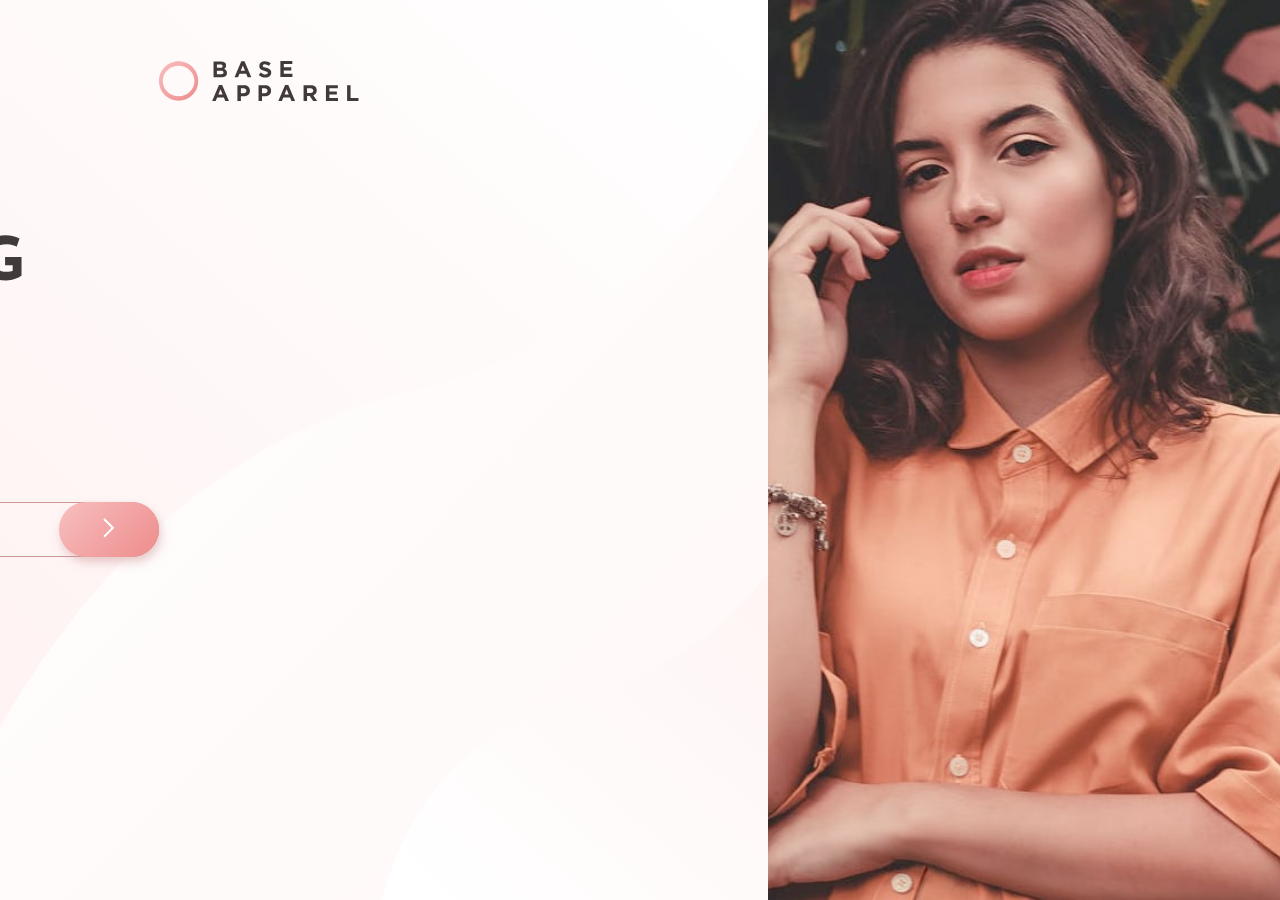
==== index.html @ 8f60f510 "corrigido nome do html" ====
<!DOCTYPE html>
<html lang="pt-br">
<head>
    <meta charset="UTF-8">
    <meta http-equiv="X-UA-Compatible" content="IE=edge">
    <meta name="viewport" content="width=device-width, initial-scale=1.0">
    <title>Base Apparel YT</title>
    <link rel="shortcut icon" href="./src/images/favicon-32x32.png" type="image/x-icon">
    <link rel="preconnect" href="https://fonts.googleapis.com"><link rel="preconnect" href="https://fonts.gstatic.com" crossorigin><link href="https://fonts.googleapis.com/css2?family=Josefin+Sans:wght@300;400;600&display=swap" rel="stylesheet">
    <link rel="stylesheet" href="./src/css/style-yt.css">
    <link rel="stylesheet" href="./src/css/responsive-yt.css">
</head>
<body>
    <div class="container">
        <div class="left">
            <div class="inner-container">
                <img class="logo" src="./src/images/logo.svg" alt="logo">

                <img class="bg-mobile" src="./src/images/hero-mobile.jpg" alt="background-mobile">
                <h1><span>We're</span> coming soon</h1>
                <p>Hello fellow shoppers! We're currently building our new fashion store. Add your email below to stay up-to-date with announcements and our launch deals.</p>

                <form method="GET" action="./index-yt.html">
                    <input type="email" name="email" placeholder="Email Address">
                    <img class="error-icon" src="./src/images/icon-error.svg" alt="error">
                    <button>
                        <img src="./src/images/icon-arrow.svg" alt="arrow">
                    </button>
                    <small>Please provide a valid email</small>
                </form>
            </div>
        </div>

        <div class="right bg-image"></div>
    </div>
</body>
</html>
---- src/css/style-yt.css ----
* {
    margin: 0;
    padding: 0;
    box-sizing: border-box;
}

body {
    background-image: linear-gradient(135deg, 
    hsl(0, 0%, 100%),
    hsl(0, 100%, 98%)
    );
    font-family: 'Josefin Sans', sans-serif;
}

.container {
    display: flex;
    min-height: 100vh;
}

.container .left {
    background-image: url(../images/bg-pattern-desktop.svg);
    background-size: cover;
    background-position: center center;
    padding: 0 40px 40px;
    width: 60%;
}

.left .inner-container {
    max-width: 450px;
    margin: auto;
}

.container .right {
    width: 40%;
}

.container .bg-image {
    background-image: url(../images/hero-desktop.jpg);
    background-size: cover;
    background-position: center center;
}

.inner-container .logo {
    margin: 60px 0;
    width: 200px;
}

.inner-container .bg-mobile {
    margin-bottom: 2em;
    display: none;
}

.inner-container h1 {
    color: hsl(0, 6%, 24%);
    font-size: 60px;
    letter-spacing: 10px;
    line-height: 1.1;
    margin-bottom: 0;
    transform: translate(-100%);
    text-transform: uppercase;
    animation: comeinleft .6s ease forwards;
}

.inner-container h1 span {
    color: hsl(0, 36%, 70%);
    font-weight: 200;
}

.inner-container p {
    color: hsl(0, 36%, 70%);
    line-height: 26px;
    margin: 30px 0;
    transform: translateX(-100%);
    opacity: 0;
    animation: comeinright .6s ease forwards;
}

.inner-container form {
    position: relative;
    transform: translateX(-100%);
    animation: comeinright .6s ease forwards;
}

input {
    background-color: transparent;
    border: 1px solid hsl(0, 36%, 70%);
    border-radius: 50px;
    font-size: 16px;
    padding: 15px 30px;
    height: 55px;
    width: 100%;
}

input:focus {
    border-width: 2px;
    padding: 14px 29px;
    box-shadow: 0px 0px 10px hsl(0, 36%, 70%, 0.5);
    outline: none;
}

input::placeholder {
    color: hsl(0, 36%, 70%);
}

button {
    background-image: linear-gradient(135deg, hsl(0, 80%, 86%), hsl(0, 74%, 74%));
    box-shadow: 2px 5px 10px hsl(0, 36%, 70%, 0.5);
    border: none;
    border-radius: 50px;
    cursor: pointer;
    padding: 15px;
    position: absolute;
    top: 0;
    right: 0;
    transition: opacity 0.2s ease;
    height: 55px;
    width: 100px;
}

button:hover {
    opacity: .7;
}

.error-icon {
    display: none;
    position: absolute;
    top: 15px;
    right: 110px;
}

form small {
    color: hsl(0, 93%, 68%);
    display: none;
    margin-top: 15px;
    margin-left: 30px;
}

@keyframes comeinleft {
    to {
        transform: translateX(0);
    }
}

@keyframes comeinright {
    to {
        opacity: 1;
        transform: translateX(0);
    }
}
---- src/css/responsive-yt.css ----
@media (max-width:600px) {
    .inner-container .logo {
        margin: 30px 0;
        width: 100px;
    }

    .inner-container .bg-mobile {
        display: block;
        margin-left: -40px;
        margin-right: -40px;
        width: calc(100% + 80px);
    }

    .inner-container h1 {
        font-size: 40px;
    }

    .container .left {
        width: 100%;
    }

    .container .right {
        display: none;
    }

}
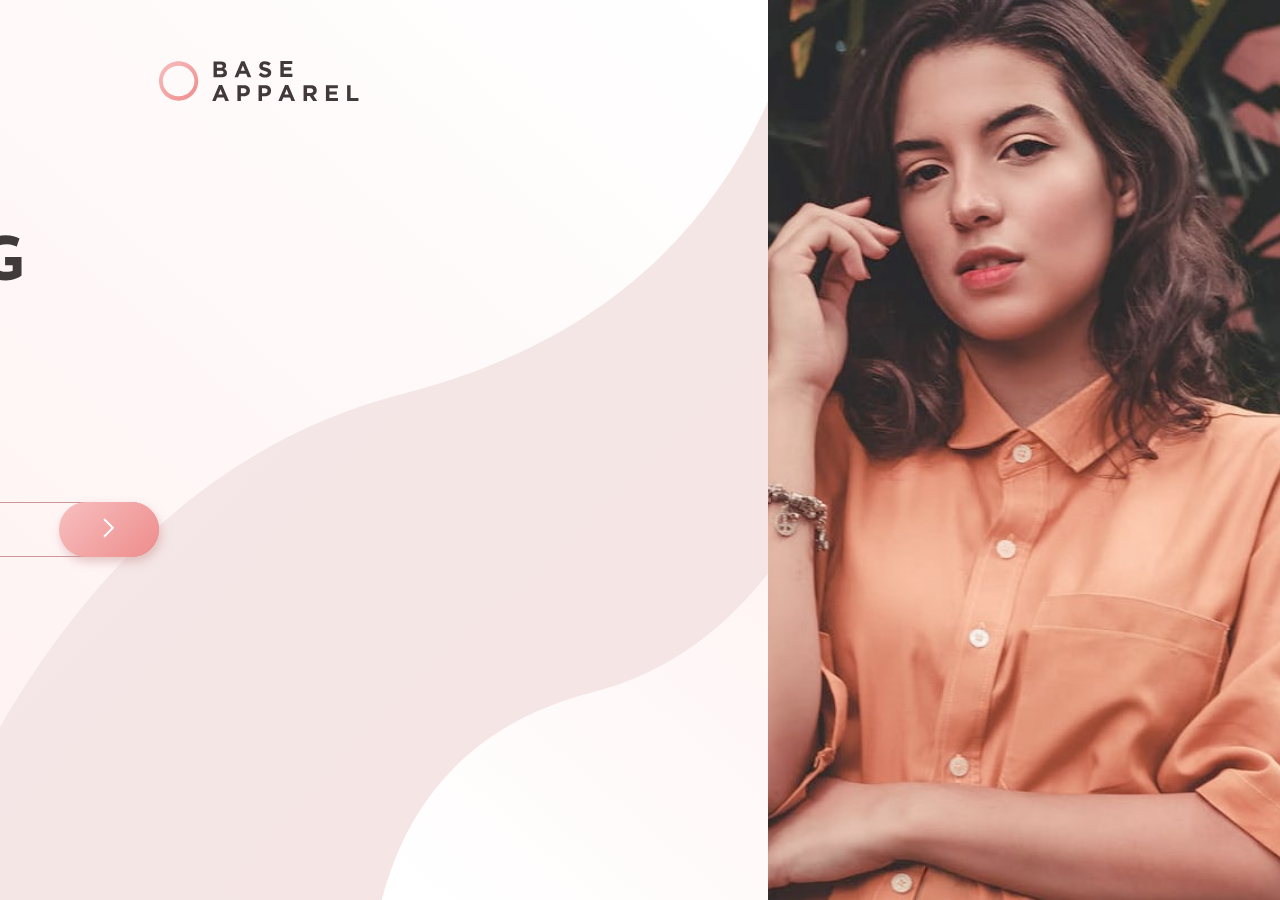
==== commit d604086f: "html e css concluído" ====
--- a/index.html
+++ b/index.html
@@ -4,29 +4,29 @@
     <meta charset="UTF-8">
     <meta http-equiv="X-UA-Compatible" content="IE=edge">
     <meta name="viewport" content="width=device-width, initial-scale=1.0">
-    <title>Base Apparel YT</title>
+    <title>Base Apparel Coming Soon Master</title>
     <link rel="shortcut icon" href="./src/images/favicon-32x32.png" type="image/x-icon">
     <link rel="preconnect" href="https://fonts.googleapis.com"><link rel="preconnect" href="https://fonts.gstatic.com" crossorigin><link href="https://fonts.googleapis.com/css2?family=Josefin+Sans:wght@300;400;600&display=swap" rel="stylesheet">
-    <link rel="stylesheet" href="./src/css/style-yt.css">
-    <link rel="stylesheet" href="./src/css/responsive-yt.css">
+    <link rel="stylesheet" href="./src/css/style.css">
+    <link rel="stylesheet" href="./src/css/responsive.css">
 </head>
 <body>
     <div class="container">
         <div class="left">
-            <div class="inner-container">
+            <div class="content">
                 <img class="logo" src="./src/images/logo.svg" alt="logo">
 
                 <img class="bg-mobile" src="./src/images/hero-mobile.jpg" alt="background-mobile">
-                <h1><span>We're</span> coming soon</h1>
+                <h1 class=title><span>We're</span> coming soon</h1>
                 <p>Hello fellow shoppers! We're currently building our new fashion store. Add your email below to stay up-to-date with announcements and our launch deals.</p>
 
-                <form method="GET" action="./index-yt.html">
+                <form method="GET" action="#">
                     <input type="email" name="email" placeholder="Email Address">
                     <img class="error-icon" src="./src/images/icon-error.svg" alt="error">
-                    <button>
+                    <button class="button">
                         <img src="./src/images/icon-arrow.svg" alt="arrow">
                     </button>
-                    <small>Please provide a valid email</small>
+                    <span>Please provide a valid email</span>
                 </form>
             </div>
         </div>
--- a/src/css/style.css
+++ b/src/css/style.css
@@ -0,0 +1,151 @@
+* {
+    margin: 0;
+    padding: 0;
+    box-sizing: border-box;
+}
+
+body {
+    background-image: linear-gradient(135deg, 
+    hsl(0, 0%, 100%),
+    hsl(0, 100%, 98%)
+    );
+    font-family: 'Josefin Sans', sans-serif;
+}
+
+.container {
+    display: flex;
+    min-height: 100vh;
+}
+
+.container .left {
+    background-image: url(../images/bg-pattern-desktop.svg);
+    background-color: hsla(0, 36%, 70%, 0.2);
+    background-size: cover;
+    background-position: center center;
+    padding: 0 40px 40px;
+    width: 60%;
+}
+
+.left .content {
+    max-width: 450px;
+    margin: auto;
+}
+
+.container .right {
+    width: 40%;
+}
+
+.container .bg-image {
+    background-image: url(../images/hero-desktop.jpg);
+    background-size: cover;
+    background-position: center center;
+}
+
+.content .logo {
+    margin: 60px 0;
+    width: 200px;
+}
+
+.content .bg-mobile {
+    margin-bottom: 2em;
+    display: none;
+}
+
+.content .title {
+    color: hsl(0, 6%, 24%);
+    font-size: 60px;
+    letter-spacing: 10px;
+    line-height: 1.1;
+    margin-bottom: 0;
+    transform: translate(-100%);
+    text-transform: uppercase;
+    animation: comeinleft .6s ease forwards;
+}
+
+.content .title span {
+    color: hsl(0, 36%, 70%);
+    font-weight: 200;
+}
+
+.content p {
+    color: hsl(0, 36%, 70%);
+    line-height: 26px;
+    margin: 30px 0;
+    transform: translateX(-100%);
+    opacity: 0;
+    animation: comeinright .6s ease forwards;
+}
+
+.content form {
+    position: relative;
+    transform: translateX(-100%);
+    animation: comeinright .6s ease forwards;
+}
+
+input {
+    background-color: transparent;
+    border: 1px solid hsl(0, 36%, 70%);
+    border-radius: 50px;
+    font-size: 16px;
+    padding: 15px 30px;
+    height: 55px;
+    width: 100%;
+}
+
+input:focus {
+    border-width: 2px;
+    padding: 14px 29px;
+    box-shadow: 0px 0px 10px hsl(0, 36%, 70%, 0.5);
+    outline: none;
+}
+
+input::placeholder {
+    color: hsl(0, 36%, 70%);
+}
+
+.button {
+    background-image: linear-gradient(135deg, hsl(0, 80%, 86%), hsl(0, 74%, 74%));
+    box-shadow: 2px 5px 10px hsl(0, 36%, 70%, 0.5);
+    border: none;
+    border-radius: 50px;
+    cursor: pointer;
+    padding: 15px;
+    position: absolute;
+    top: 0;
+    right: 0;
+    transition: opacity 0.2s ease;
+    height: 55px;
+    width: 100px;
+}
+
+.button:hover {
+    opacity: .7;
+}
+
+.error-icon {
+    display: none;
+    position: absolute;
+    top: 15px;
+    right: 110px;
+}
+
+form span {
+    color: hsl(0, 93%, 68%);
+    display: none;
+    margin-top: 15px;
+    margin-left: 30px;
+    font-size: 13px;
+}
+
+@keyframes comeinleft {
+    to {
+        transform: translateX(0);
+    }
+}
+
+@keyframes comeinright {
+    to {
+        opacity: 1;
+        transform: translateX(0);
+    }
+}--- a/src/css/responsive.css
+++ b/src/css/responsive.css
@@ -0,0 +1,26 @@
+@media (max-width:600px) {
+    .content .logo {
+        margin: 30px 0;
+        width: 100px;
+    }
+
+    .content .bg-mobile {
+        display: block;
+        margin-left: -40px;
+        margin-right: -40px;
+        width: calc(100% + 80px);
+    }
+
+    .content .title {
+        font-size: 40px;
+    }
+
+    .container .left {
+        width: 100%;
+    }
+
+    .container .right {
+        display: none;
+    }
+
+}